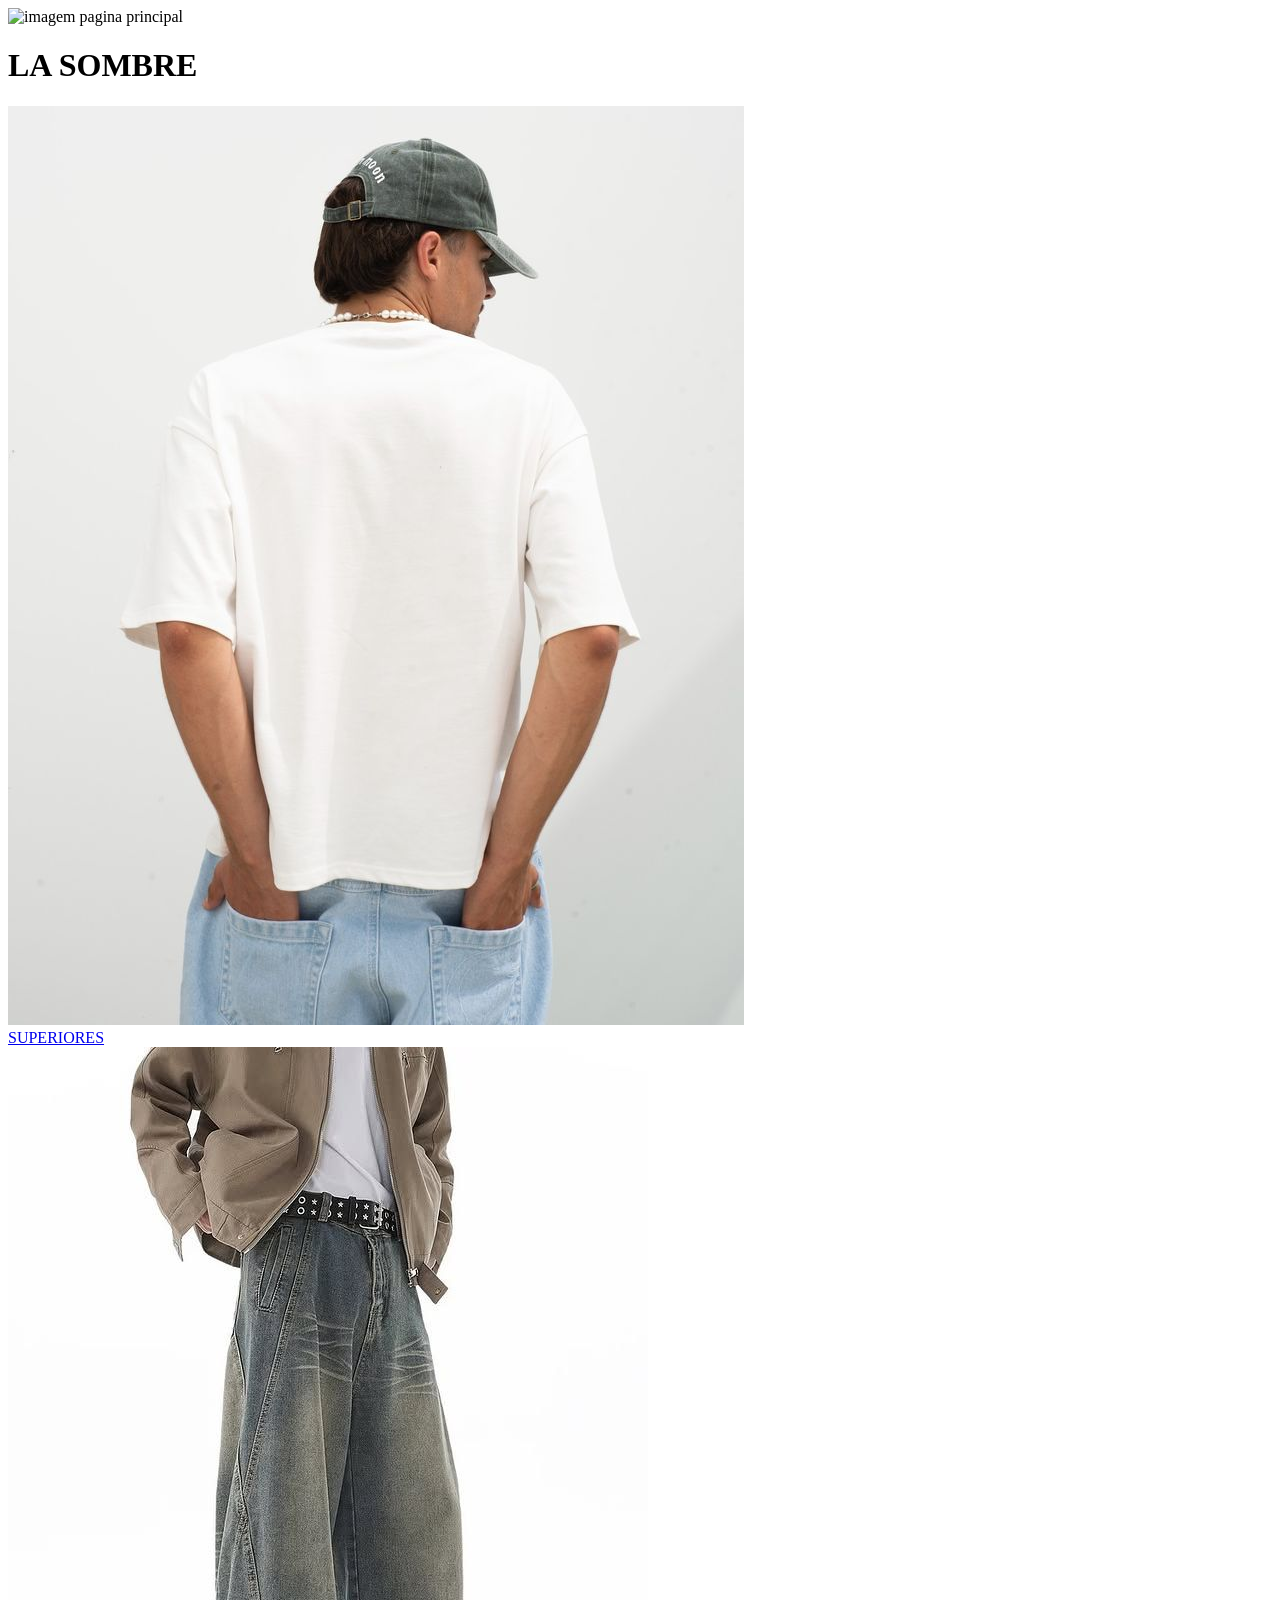
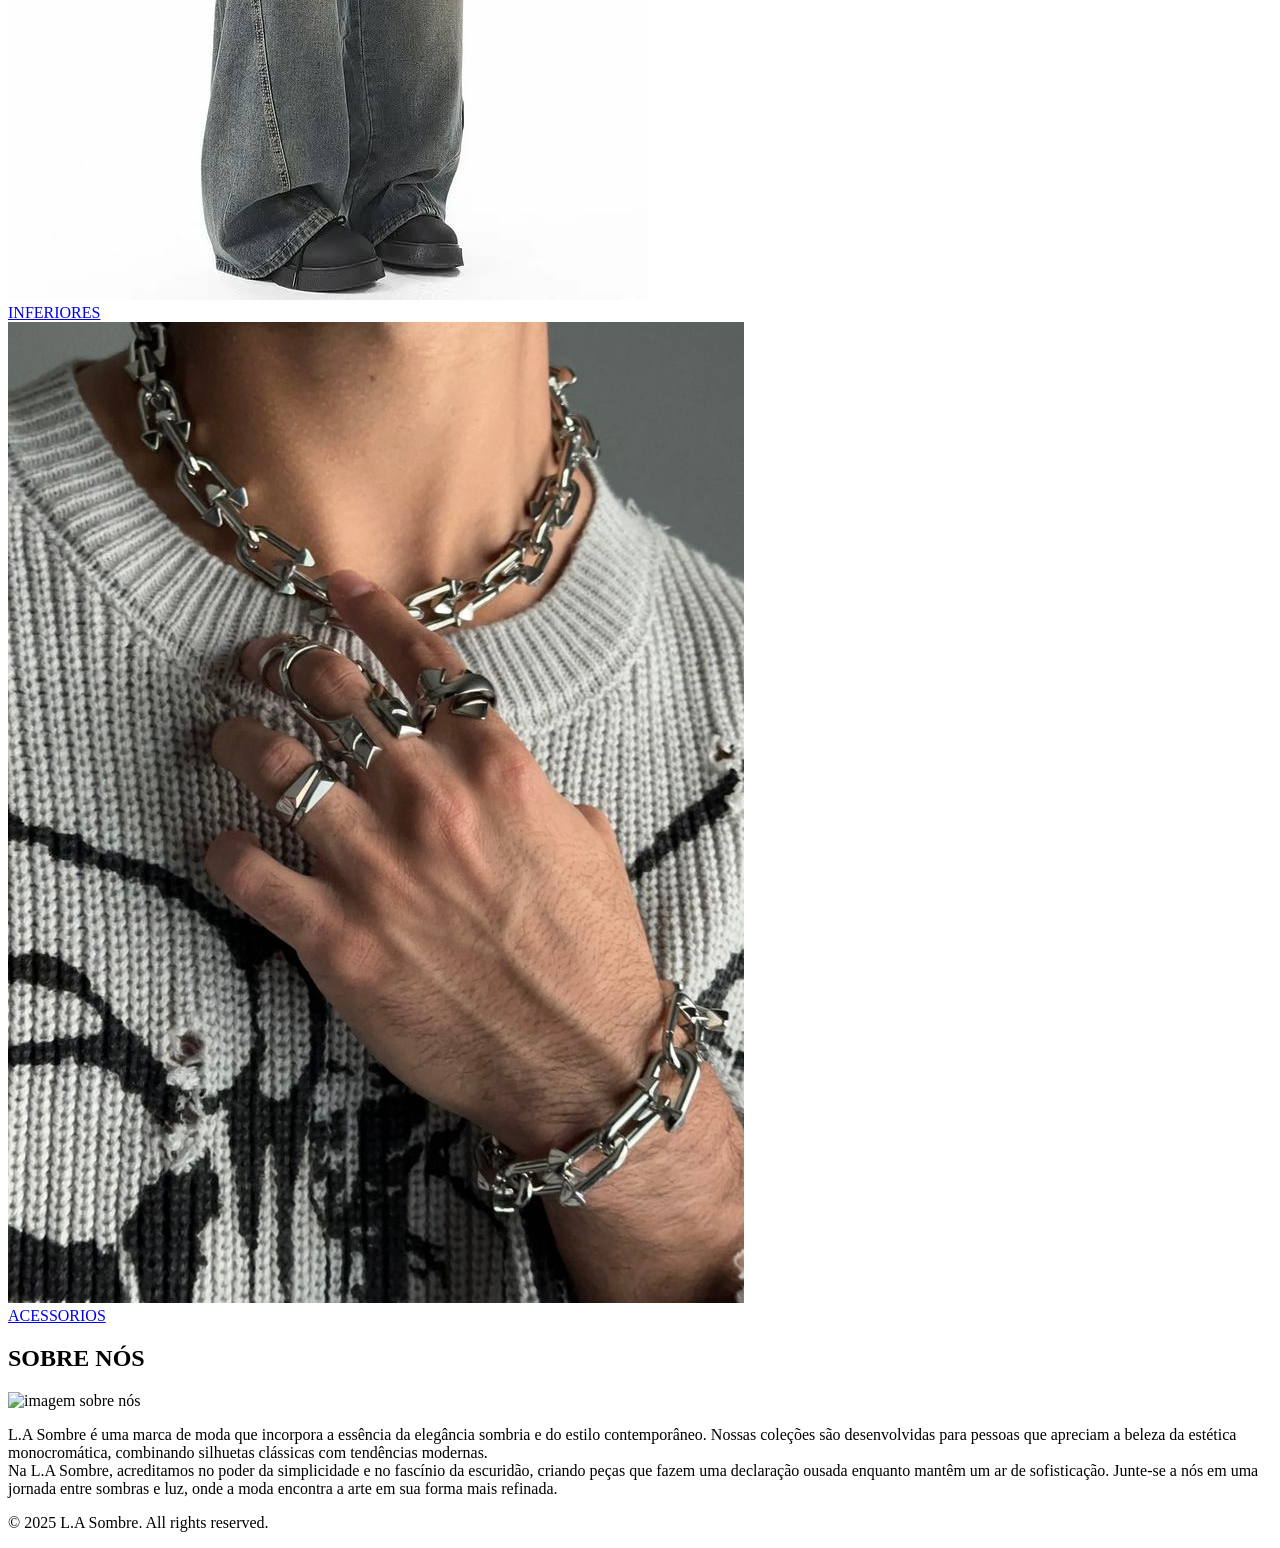
==== index.html @ cb2197a2 "first commit" ====
<!DOCTYPE html>
<html lang="en">
<head>
    <meta charset="UTF-8">
    <meta name="viewport" content="width=device-width, initial-scale=1.0">
    <title>L.A Sombre</title>
    <link rel="stylesheet" href="CSS/style.css">
</head>
<body>
    
    <div class="home">
        <img src="Images/imagem_home.png" alt="imagem pagina principal">
        <h1>LA SOMBRE</h1>
    </div>

    <div class="menu">

			<div class="card">
				<div class="card-img-wrapper">
					<img src="images/imagem_superiores.jpg">
				</div>

				<div class="card-info">
				    <a class="superiores" href="pages/superiores.html">SUPERIORES</a>
				</div>
			</div>

            <div class="card">
				<div class="card-img-wrapper">
					<img src="images/imagem_inferior.jpg">
				</div>

				<div class="card-info">
				    <a class="inferiores" href="pages/inferiores.html">INFERIORES</a>
				</div>
			</div>

            <div class="card">
                <div class="card-img-wrapper">
                    <img src="images/imagem_acessorios.jpg">
                </div>

                <div class="card-info">
                    <a class="acessorios" href="pages/acessorios.html">ACESSORIOS</a>
                </div>
            </div>
    </div>

    <div class="about">
        <h2>SOBRE NÓS</h2>
    
        <div class="linha">
            <img src="Images/imagem_sobre.jpg" alt="imagem sobre nós">
            <p>L.A Sombre é uma marca de moda que incorpora a essência da elegância sombria e do estilo contemporâneo. Nossas coleções são desenvolvidas para pessoas que apreciam a beleza da estética monocromática, combinando silhuetas clássicas com tendências modernas.</br>Na L.A Sombre, acreditamos no poder da simplicidade e no fascínio da escuridão, criando peças que fazem uma declaração ousada enquanto mantêm um ar de sofisticação. Junte-se a nós em uma jornada entre sombras e luz, onde a moda encontra a arte em sua forma mais refinada.</p>
         </div>
    </div>
    
    <footer>
        <p>© 2025 L.A Sombre. All rights reserved.</p>
    </footer>
</html>
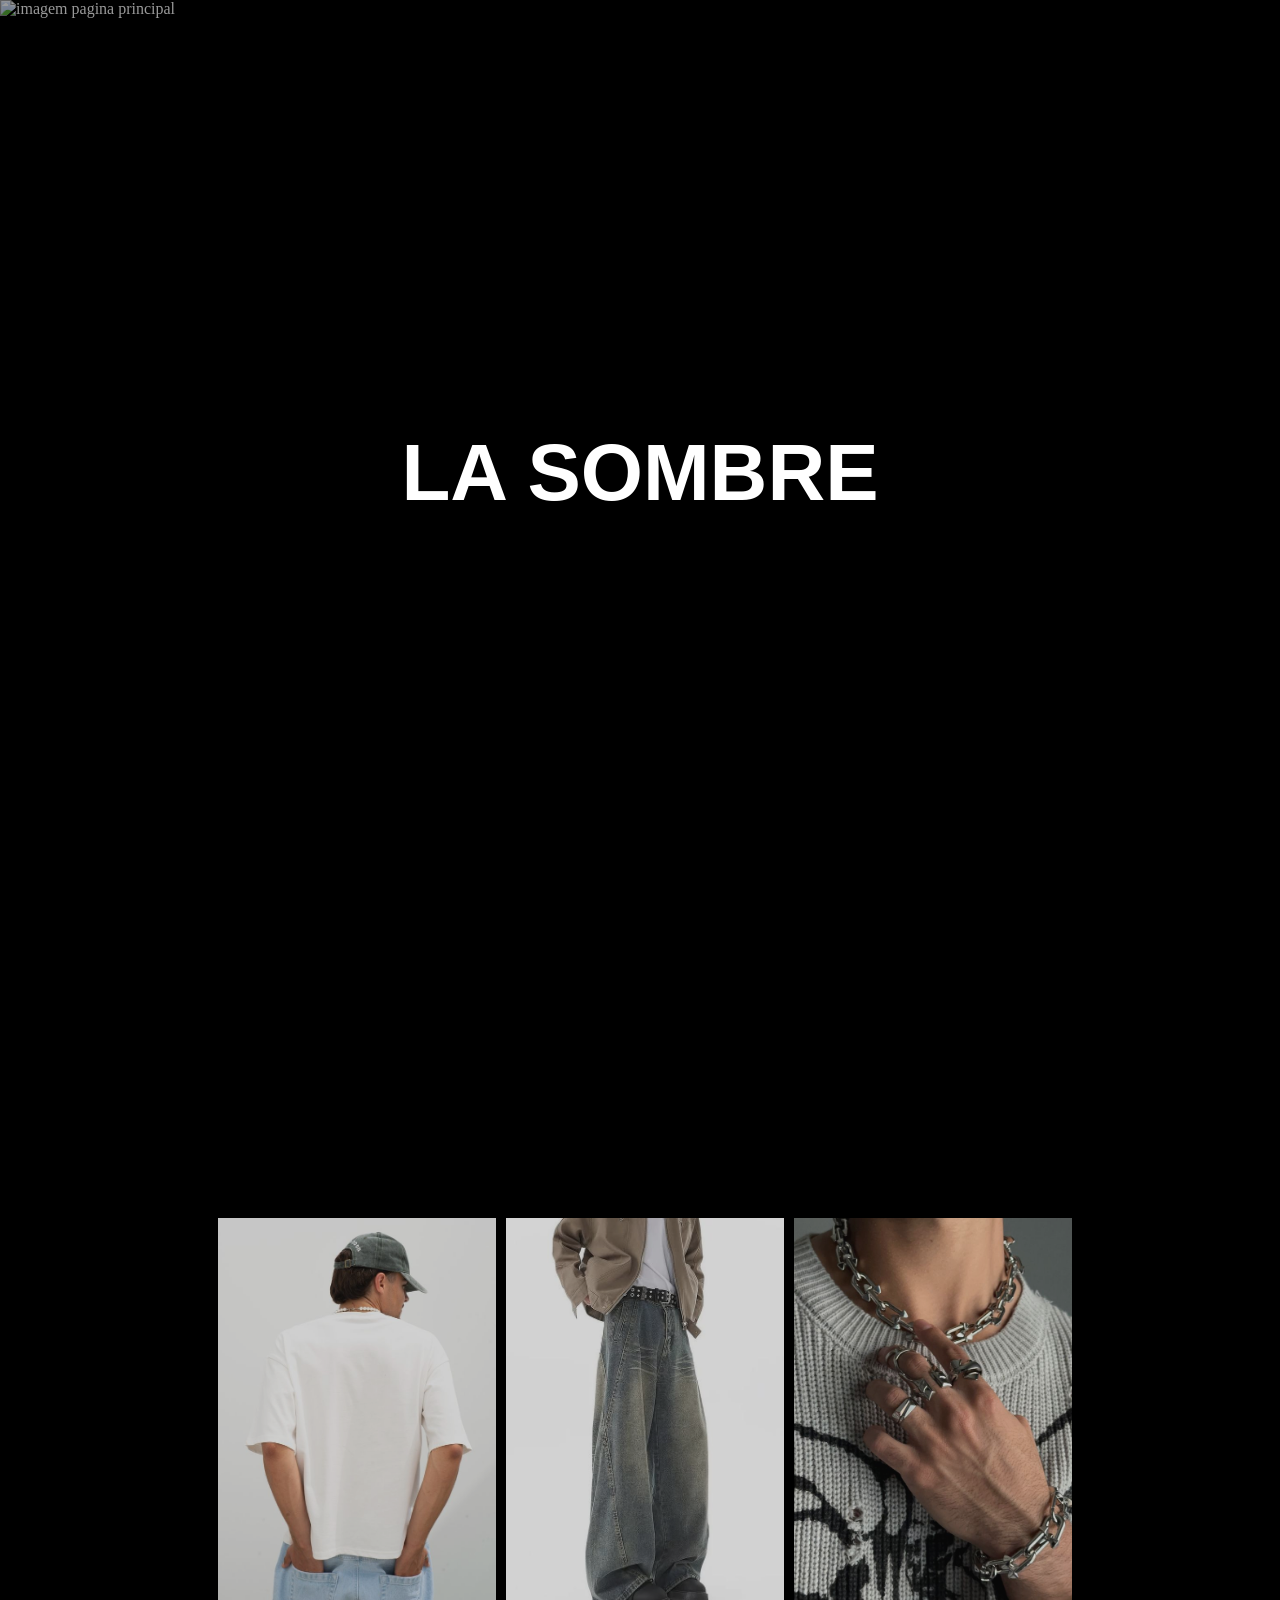
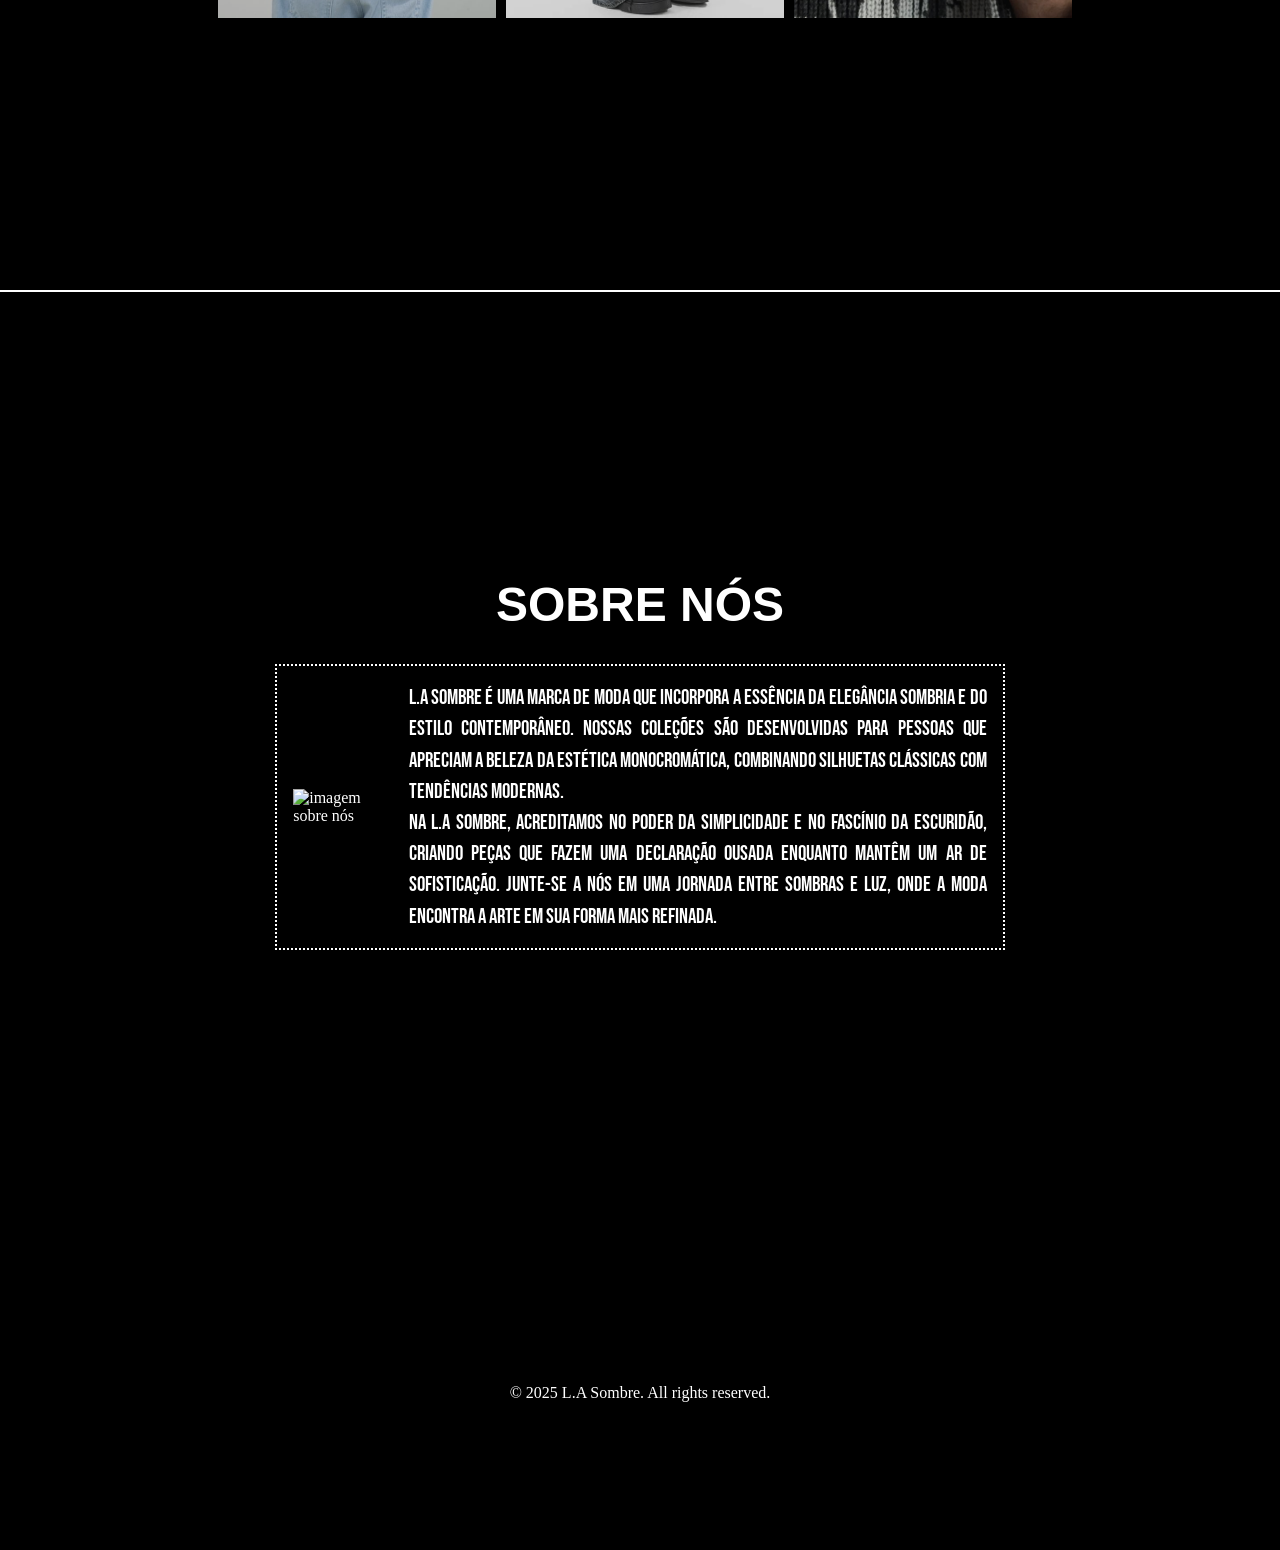
==== commit 99168d5d: "fix paths on css archives" ====
--- a/index.html
+++ b/index.html
@@ -4,7 +4,7 @@
     <meta charset="UTF-8">
     <meta name="viewport" content="width=device-width, initial-scale=1.0">
     <title>L.A Sombre</title>
-    <link rel="stylesheet" href="CSS/style.css">
+    <link rel="stylesheet" href="css/style.css">
 </head>
 <body>
     
--- a/css/style.css
+++ b/css/style.css
@@ -0,0 +1,215 @@
+@import url('https://fonts.googleapis.com/css2?family=BBH+Bartle&family=Bebas+Neue&family=Special+Gothic+Expanded+One&display=swap');
+
+
+.special-gothic-expanded-one-regular {
+  font-family: "Special Gothic Expanded One", sans-serif;
+  font-weight: 400;
+  font-style: normal;
+}
+
+.bebas-neue-regular {
+  font-family: "Bebas Neue", sans-serif;
+  font-weight: 400;
+  font-style: normal;
+}
+
+.bbh-bartle-regular {
+  font-family: "BBH Bartle", sans-serif;
+  font-weight: 400;
+  font-style: normal;
+}
+
+* {
+    margin: 0;
+    padding: 0;
+    box-sizing: border-box;
+}
+
+body {
+    width: 100vw;
+    height: 350vh;
+    overflow-x: hidden;
+    background-color: black;
+    color: white;
+}
+
+.home {
+    width: 100%;
+    height: 30%;
+    position: relative;
+    display: flex;
+    align-items: center;
+    justify-content: center;
+}
+
+.home img {
+    width: 200%;
+    height: 100%;
+    object-fit: cover;
+    opacity: 0.6;
+}
+
+.home h1 {
+    font-size: 500%;
+    font-family: 'BBH Bartle', sans-serif;
+    position: absolute;
+    color: rgb(255, 255, 255);
+}
+
+.menu {
+    width: 100%;
+    height: 30%;
+    position: relative;
+    display: flex;
+    align-items: center;
+    justify-content: center;
+    background-color: rgb(0, 0, 0);
+}
+
+.menu h1{
+    text-align: center;
+    font-size: 3rem;
+    font-family: 'Special Gothic Expanded One', sans-serif;
+}
+
+.card {
+	width: 18rem;
+	height: 25rem;
+	position: relative;
+    padding-left: 10px;
+}
+.card-info {
+	position: absolute;
+	bottom: 0;
+	opacity: 0;
+	visibility: hidden;
+	padding: 1rem;
+	text-shadow: 0.3rem 0.2rem 0.3rem rgba(0, 0, 0, 0.6);
+	transition: all .3s;
+}
+
+.card-info a{
+	font-family: 'Bebas Neue', sans-serif;
+	font-size: 2rem;
+	font-weight: 500;
+	color: #eeeeee;
+    text-decoration: none;
+}
+
+.card-img-wrapper {
+	width: 100%;
+	height: 100%;
+	background-color: #262626;
+}
+
+.card-img-wrapper img {
+	object-fit: cover;
+	height: 100%;
+	width: 100%;
+	opacity: .8;
+	transition: opacity .3s;
+}
+
+.card:hover .card-img-wrapper img {
+	opacity: .5;
+
+}
+
+.card:hover .card-info {
+	bottom: 2rem;
+	opacity: 1;
+	visibility: visible;
+}
+
+.card-img-wrapper {
+	width: 100%;
+	height: 100%;
+	background-color: #262626;
+}
+
+.about {
+    width: 100%;
+    height: 30%;
+    display: flex;
+    align-items: center;
+    justify-content: center;
+    flex-direction: column;
+    padding: 2rem;
+    gap: 2rem;
+    border-top: 2px solid #ffffff;
+}
+
+.about h2 {
+    text-align: center;
+    font-size: 3rem;
+    font-family: 'Special Gothic Expanded One', sans-serif;
+}
+
+.linha{
+    width: 60%;
+    padding: 1rem 1rem;
+    border: 2px dotted #ffffff;
+    display: flex;
+    gap: 2rem;
+    align-items: center;
+}
+
+.about img {
+    width: 40%;
+    height: auto;
+}
+
+.about p {
+    text-align: justify;
+    font-size: 1.3rem;
+    font-family: 'Bebas Neue', sans-serif;
+    max-width: 1000px;
+    line-height: 1.5;
+}
+
+footer {
+    height: 10%;
+    display: flex;
+    align-items: center;
+    justify-content: center
+}
+
+
+.home_superiores {
+    width: 100%;
+    height: 20%;
+    position: relative;
+    display: flex;
+    align-items: center;
+    justify-content: center;
+}
+
+.home_superiores img {
+    width: 200%;
+    height: 100%;
+    object-fit: cover;
+    opacity: 0.6;
+}
+
+.home_superiores h1 {
+    font-size: 500%;
+    font-family: 'BBH Bartle', sans-serif;
+    position: absolute;
+    color: rgb(255, 255, 255);
+}
+
+.produtos {
+    width: 100%;
+    height: 30%;
+    position: relative;
+    display: flex;
+    align-items: center;
+    justify-content: center;
+    background-color: rgb(0, 0, 0);
+}
+
+.produtos h1{
+    text-align: center;
+    font-size: 3rem;
+    font-family: 'Special Gothic Expanded One', sans-serif;
+}
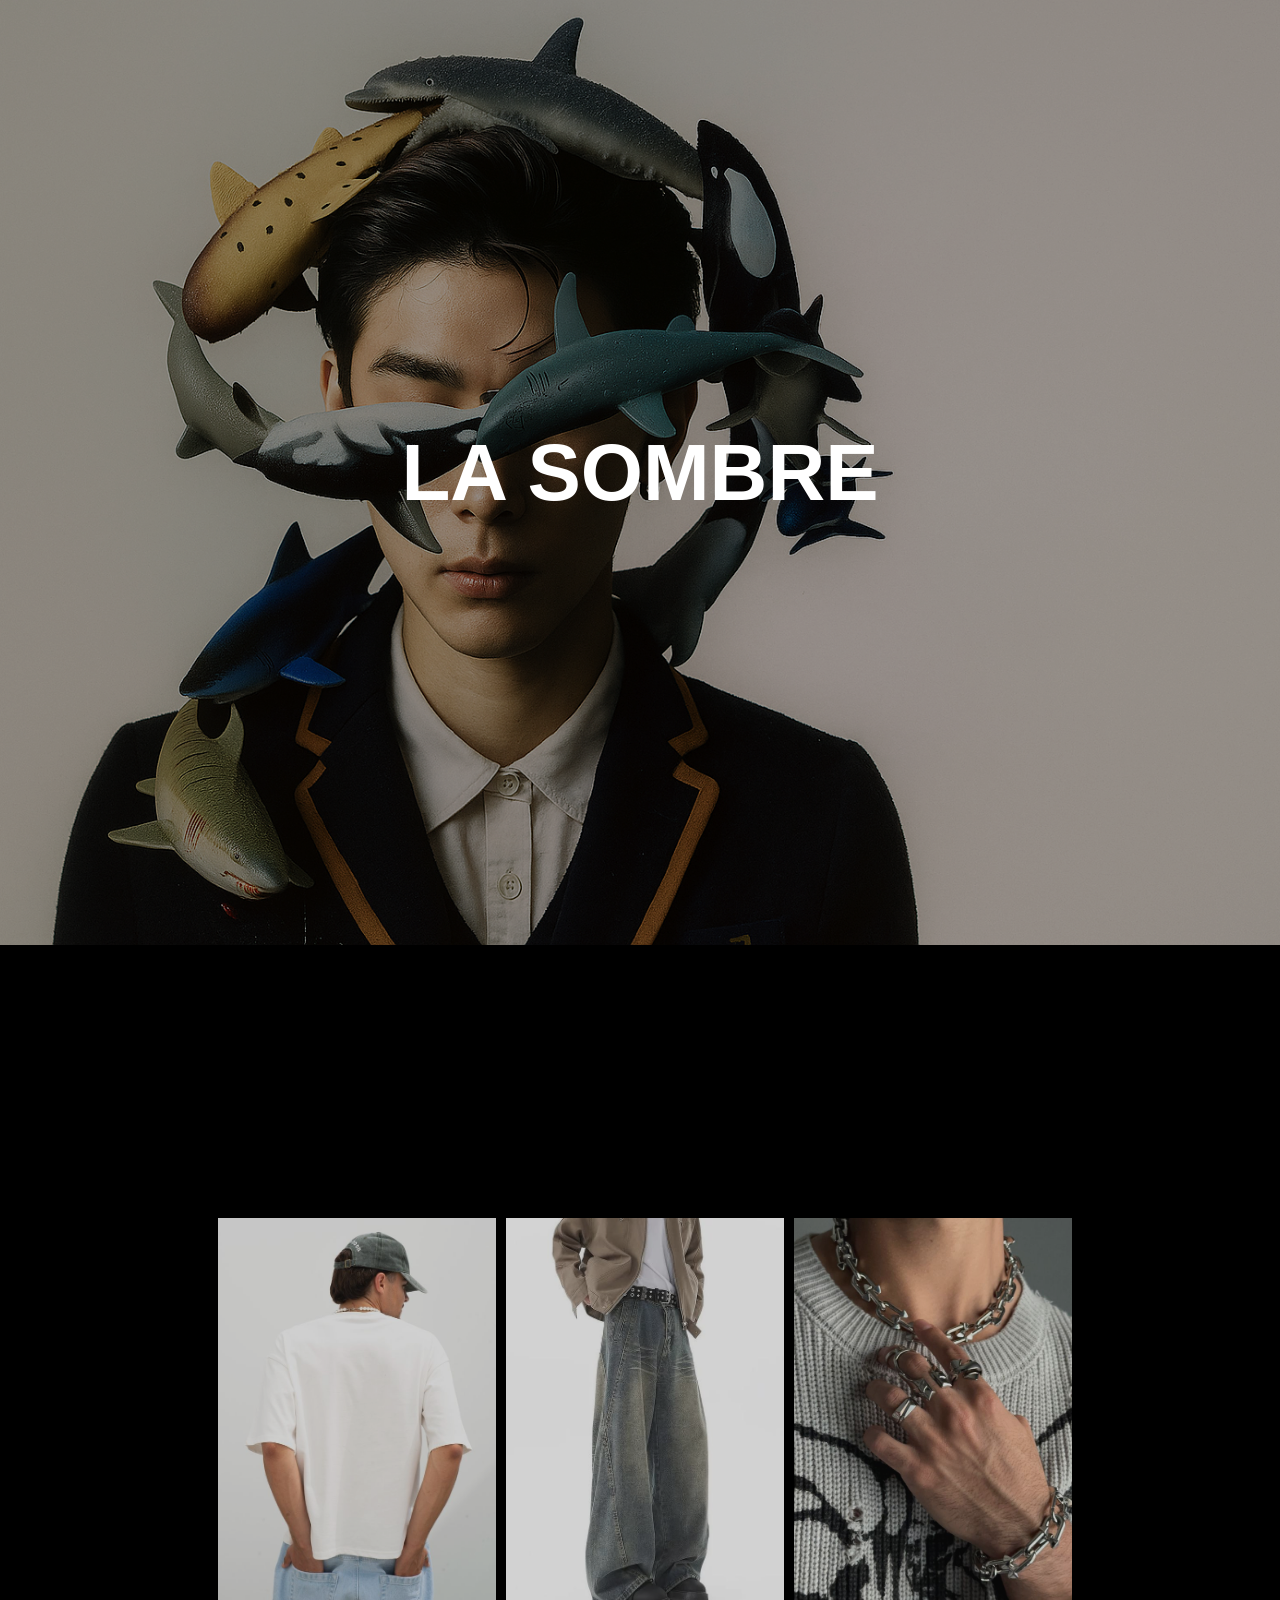
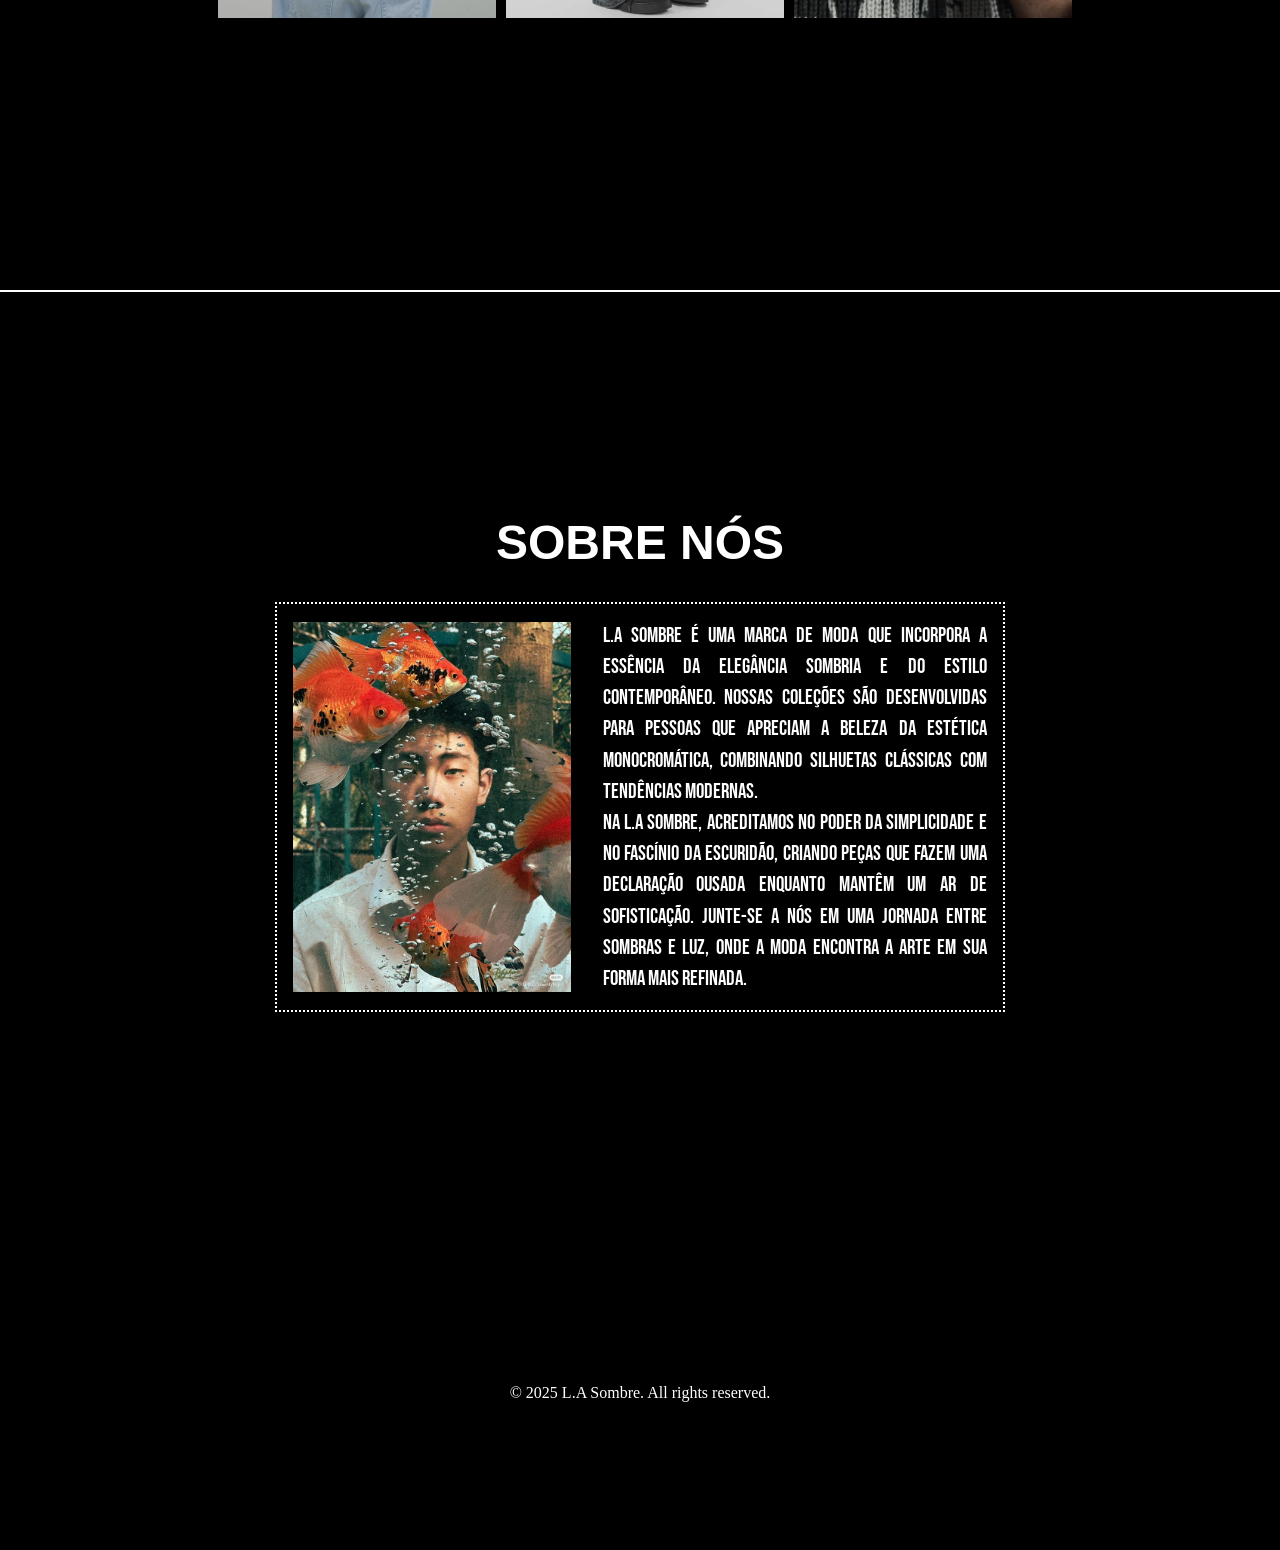
==== commit 81a87d91: "atualização pasta imagens" ====
--- a/index.html
+++ b/index.html
@@ -9,7 +9,7 @@
 <body>
     
     <div class="home">
-        <img src="Images/imagem_home.png" alt="imagem pagina principal">
+        <img src="images/imagem_home.png" alt="imagem pagina principal">
         <h1>LA SOMBRE</h1>
     </div>
 
@@ -50,7 +50,7 @@
         <h2>SOBRE NÓS</h2>
     
         <div class="linha">
-            <img src="Images/imagem_sobre.jpg" alt="imagem sobre nós">
+            <img src="images/imagem_sobre.jpg" alt="imagem sobre nós">
             <p>L.A Sombre é uma marca de moda que incorpora a essência da elegância sombria e do estilo contemporâneo. Nossas coleções são desenvolvidas para pessoas que apreciam a beleza da estética monocromática, combinando silhuetas clássicas com tendências modernas.</br>Na L.A Sombre, acreditamos no poder da simplicidade e no fascínio da escuridão, criando peças que fazem uma declaração ousada enquanto mantêm um ar de sofisticação. Junte-se a nós em uma jornada entre sombras e luz, onde a moda encontra a arte em sua forma mais refinada.</p>
          </div>
     </div>
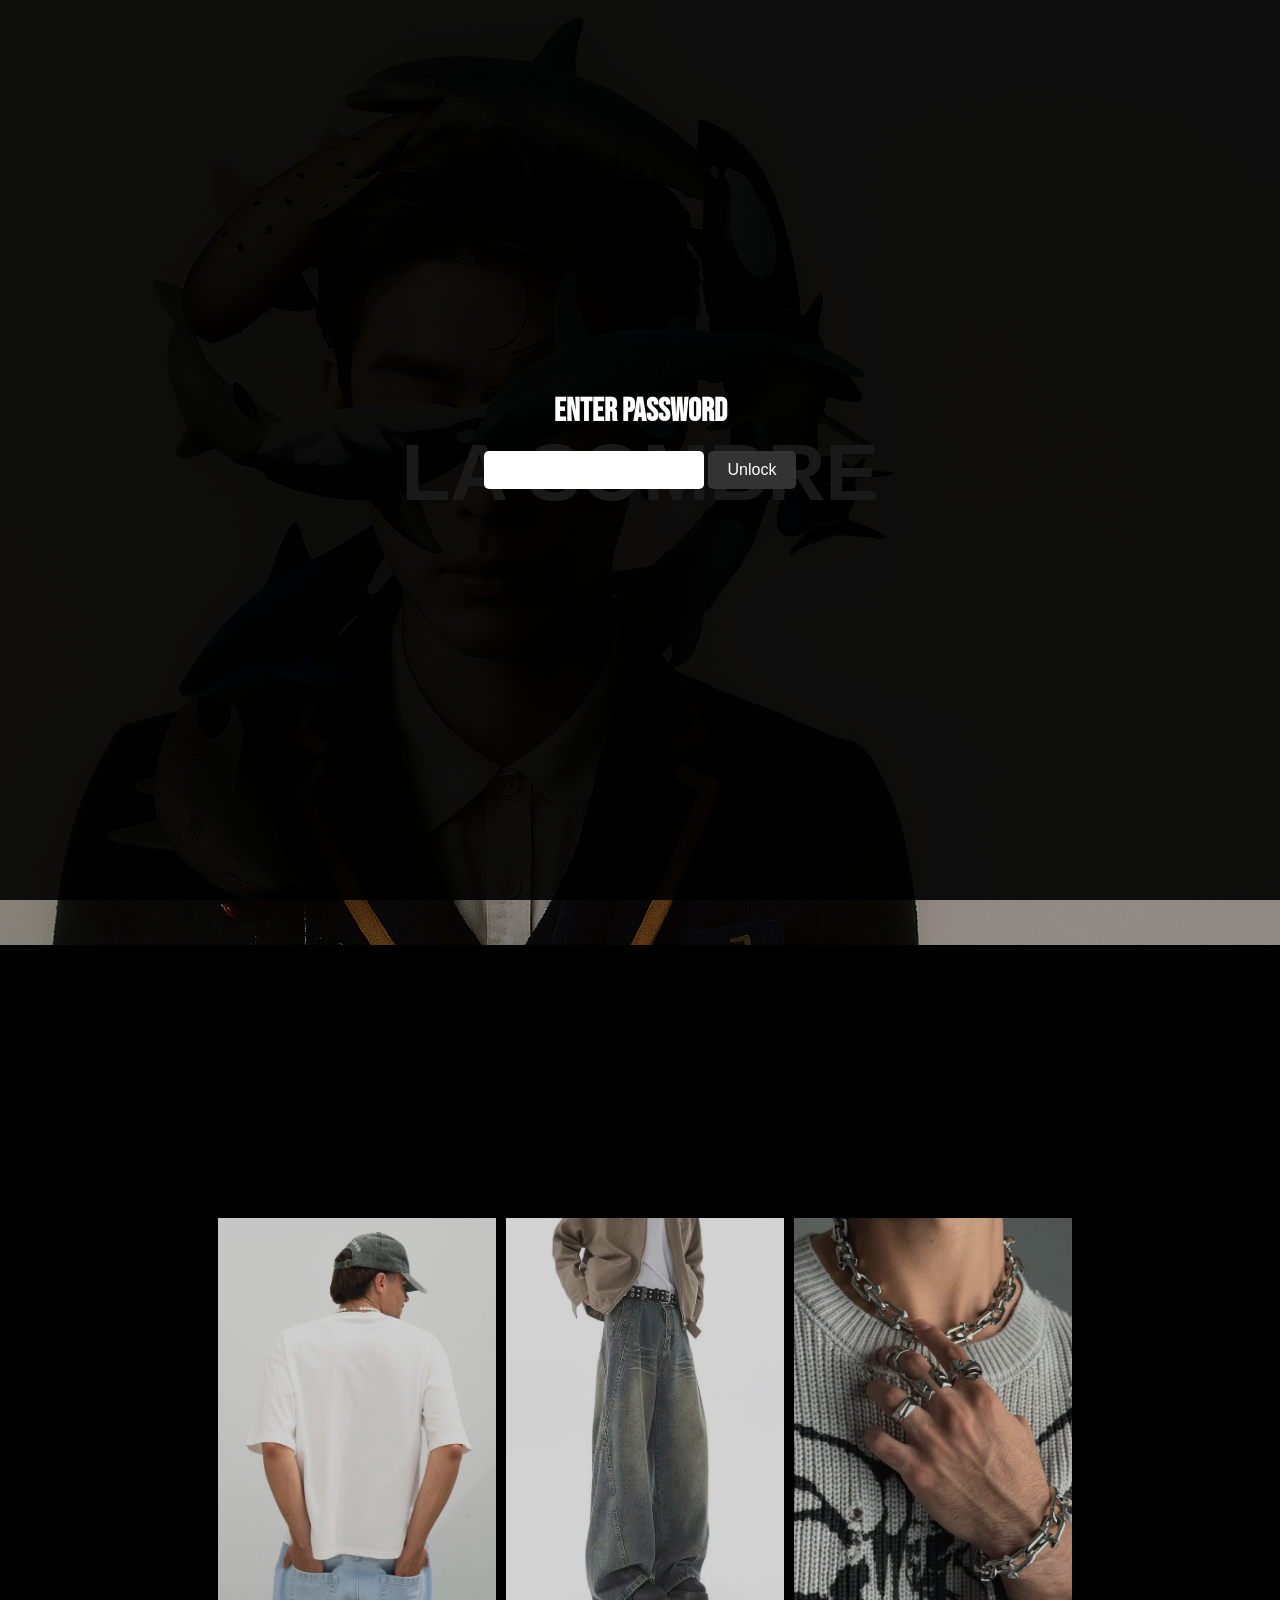
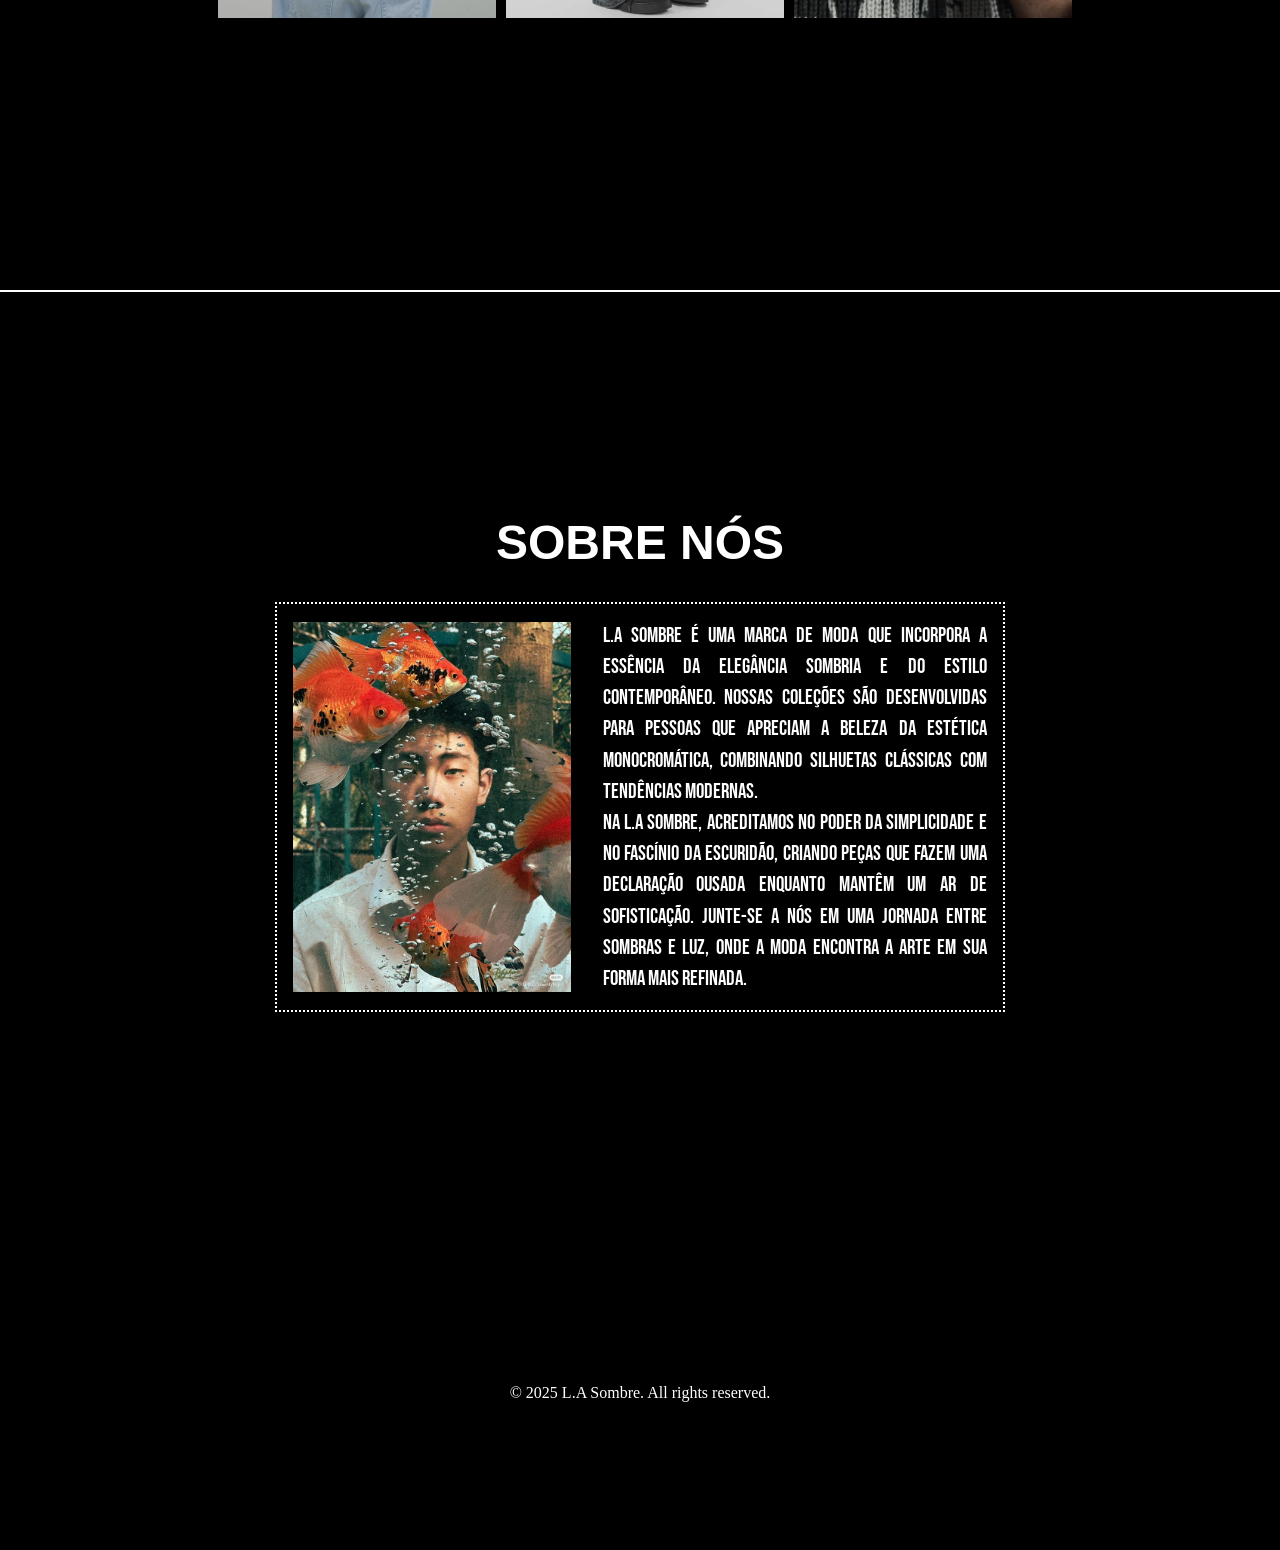
==== commit 4105b677: "lock screen" ====
--- a/index.html
+++ b/index.html
@@ -8,12 +8,20 @@
 </head>
 <body>
     
+    <div id="lock-screen">
+        <div class="lock-content">
+            <h2>Enter Password</h2>
+            <input type="password" id="password">
+            <button id="unlock">Unlock</button>
+        </div>
+    </div>
+    
     <div class="home">
         <img src="images/imagem_home.png" alt="imagem pagina principal">
         <h1>LA SOMBRE</h1>
     </div>
 
-    <div class="menu">
+    <div class="menu" id="produtos">
 
 			<div class="card">
 				<div class="card-img-wrapper">
@@ -58,4 +66,7 @@
     <footer>
         <p>© 2025 L.A Sombre. All rights reserved.</p>
     </footer>
+
+    <script src="js/lock.js"></script>
+</body>
 </html>
--- a/css/style.css
+++ b/css/style.css
@@ -212,4 +212,51 @@
     text-align: center;
     font-size: 3rem;
     font-family: 'Special Gothic Expanded One', sans-serif;
+}
+
+/* Lock Screen Styles */
+#lock-screen {
+    position: fixed;
+    top: 0;
+    left: 0;
+    width: 100%;
+    height: 100%;
+    background-color: rgba(0, 0, 0, 0.9);
+    display: flex;
+    align-items: center;
+    justify-content: center;
+    z-index: 9999;
+}
+
+.lock-content {
+    text-align: center;
+    color: white;
+}
+
+.lock-content h2 {
+    font-family: 'Bebas Neue', sans-serif;
+    font-size: 2rem;
+    margin-bottom: 20px;
+}
+
+.lock-content input {
+    padding: 10px;
+    font-size: 1rem;
+    margin-bottom: 20px;
+    border: none;
+    border-radius: 5px;
+}
+
+.lock-content button {
+    padding: 10px 20px;
+    font-size: 1rem;
+    background-color: #333;
+    color: white;
+    border: none;
+    border-radius: 5px;
+    cursor: pointer;
+}
+
+.lock-content button:hover {
+    background-color: #555;
 }
